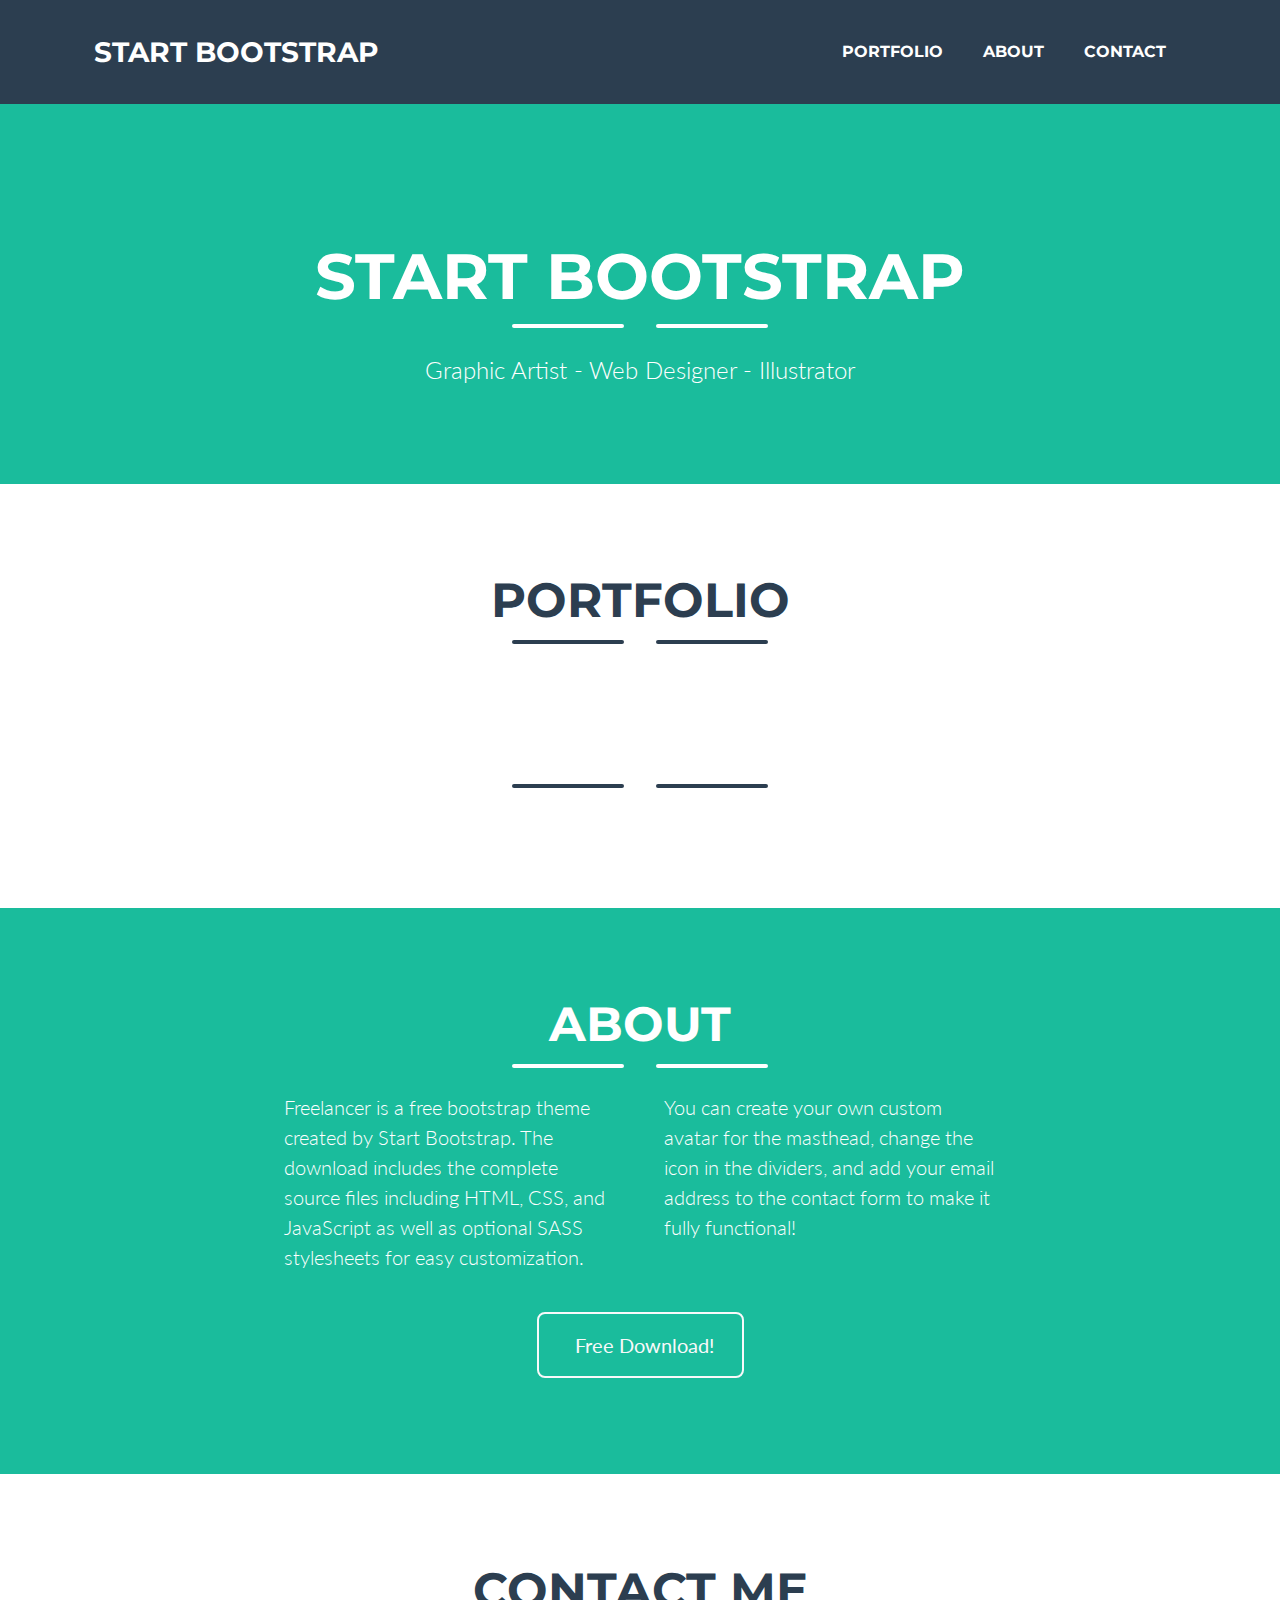
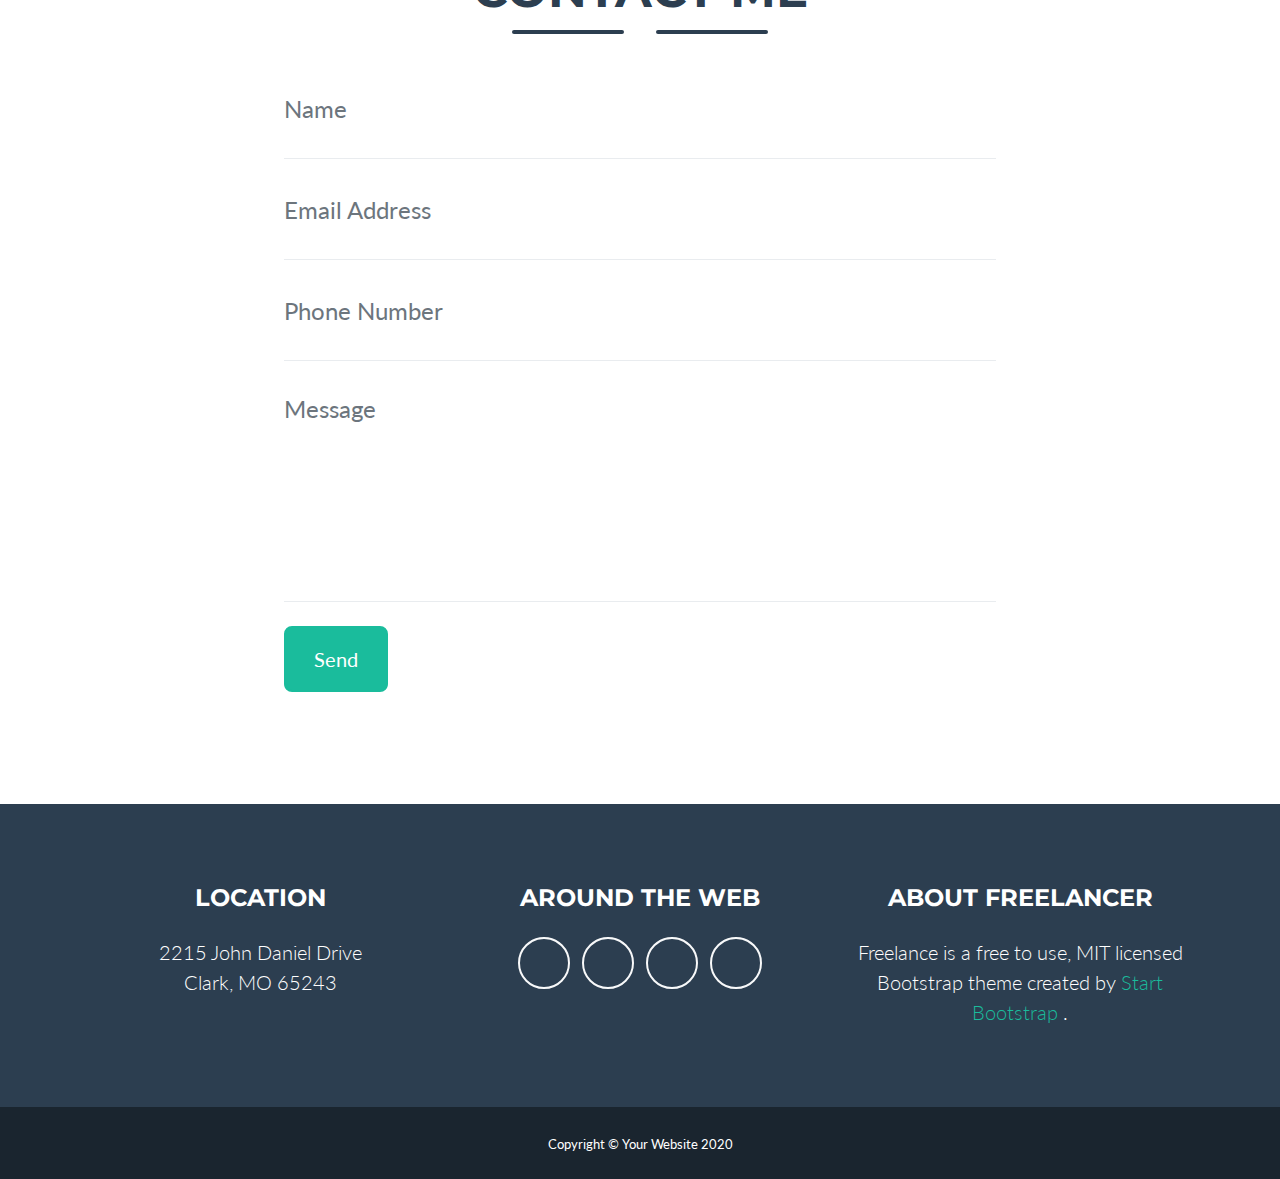
==== startbootstrap-freelancer-gh-pages/index.html @ 9c57f2b7 "Graphs added in Portfolio section" ====
<!DOCTYPE html>
<html lang="en">
    <head>
        <meta charset="utf-8" />
        <meta name="viewport" content="width=device-width, initial-scale=1, shrink-to-fit=no" />
        <meta name="description" content="" />
        <meta name="author" content="" />
        <title>Freelancer - Start Bootstrap Theme</title>
        <!-- Favicon-->
        <link rel="icon" type="image/x-icon" href="assets/img/favicon.ico" />
        <!-- Font Awesome icons (free version)-->
        <script src="https://use.fontawesome.com/releases/v5.15.1/js/all.js" crossorigin="anonymous"></script>
        <!-- Google fonts-->
        <link href="https://fonts.googleapis.com/css?family=Montserrat:400,700" rel="stylesheet" type="text/css" />
        <link href="https://fonts.googleapis.com/css?family=Lato:400,700,400italic,700italic" rel="stylesheet" type="text/css" />
        <!-- Core theme CSS (includes Bootstrap)-->
        <link href="css/styles.css" rel="stylesheet" />
    </head>
    <body id="page-top">
        <!-- Navigation-->
        <nav class="navbar navbar-expand-lg bg-secondary text-uppercase fixed-top" id="mainNav">
            <div class="container">
                <a class="navbar-brand js-scroll-trigger" href="#page-top">Start Bootstrap</a>
                <button class="navbar-toggler navbar-toggler-right text-uppercase font-weight-bold bg-primary text-white rounded" type="button" data-toggle="collapse" data-target="#navbarResponsive" aria-controls="navbarResponsive" aria-expanded="false" aria-label="Toggle navigation">
                    Menu
                    <i class="fas fa-bars"></i>
                </button>
                <div class="collapse navbar-collapse" id="navbarResponsive">
                    <ul class="navbar-nav ml-auto">
                        <li class="nav-item mx-0 mx-lg-1"><a class="nav-link py-3 px-0 px-lg-3 rounded js-scroll-trigger" href="#portfolio">Portfolio</a></li>
                        <li class="nav-item mx-0 mx-lg-1"><a class="nav-link py-3 px-0 px-lg-3 rounded js-scroll-trigger" href="#about">About</a></li>
                        <li class="nav-item mx-0 mx-lg-1"><a class="nav-link py-3 px-0 px-lg-3 rounded js-scroll-trigger" href="#contact">Contact</a></li>
                    </ul>
                </div>
            </div>
        </nav>
        <!-- Masthead-->
        <header class="masthead bg-primary text-white text-center">
            <div class="container d-flex align-items-center flex-column">
                <!-- Masthead Avatar Image-->
                <img class="masthead-avatar mb-5" src="assets/img/avataaars.svg" alt="" />
                <!-- Masthead Heading-->
                <h1 class="masthead-heading text-uppercase mb-0">Start Bootstrap</h1>
                <!-- Icon Divider-->
                <div class="divider-custom divider-light">
                    <div class="divider-custom-line"></div>
                    <div class="divider-custom-icon"><i class="fas fa-star"></i></div>
                    <div class="divider-custom-line"></div>
                </div>
                <!-- Masthead Subheading-->
                <p class="masthead-subheading font-weight-light mb-0">Graphic Artist - Web Designer - Illustrator</p>
            </div>
        </header>
        <!-- Portfolio Section-->
        <section class="page-section portfolio" id="portfolio">
            <div class="container">
                <!-- Portfolio Section Heading-->
                <h2 class="page-section-heading text-center text-uppercase text-secondary mb-0">Portfolio</h2>
                <!-- Icon Divider-->
                <div class="divider-custom">
                    <div class="divider-custom-line"></div>
                    <div class="divider-custom-icon"><i class="fas fa-star"></i></div>
                    <div class="divider-custom-line"></div>
                </div>
                <!-- Portfolio Grid Items-->
                <div class="row justify-content-center">
                    <div class="row justify-content-center" style="width: 1400px;">
                        <!-- Portfolio Item 2-->
                        <div class="col-md-6 col-lg-4 mb-5">
                            <div class="portfolio-item mx-auto" data-toggle="modal" data-target="#portfolioModal2">
                                <div class="portfolio-item-caption d-flex align-items-center justify-content-center h-100 w-100">
                                    <div class="portfolio-item-caption-content text-center text-white"><i class="fas fa-plus fa-3x"></i></div>
                                </div>
                                <img class="img-fluid" src="assets/img/portfolio/cake.png" alt="" />
                            </div>
                        </div>
                    </div>

                    <div class="row justify-content-center">
                        <!-- Portfolio Item 4-->
                        <div class="col-md-6 col-lg-4 mb-5 mb-lg-0">
                            <div class="portfolio-item mx-auto" data-toggle="modal" data-target="#portfolioModal4">
                                <div class="portfolio-item-caption d-flex align-items-center justify-content-center h-100 w-100">
                                    <div class="portfolio-item-caption-content text-center text-white"><i class="fas fa-plus fa-3x"></i></div>
                                </div>
                                <img class="img-fluid" src="assets/img/portfolio/game.png" alt="" />
                            </div>
                        </div>
                        <!-- Portfolio Item 5-->
                        <div class="col-md-6 col-lg-4 mb-5 mb-md-0">
                            <div class="portfolio-item mx-auto" data-toggle="modal" data-target="#portfolioModal5">
                                <div class="portfolio-item-caption d-flex align-items-center justify-content-center h-100 w-100">
                                    <div class="portfolio-item-caption-content text-center text-white"><i class="fas fa-plus fa-3x"></i></div>
                                </div>
                                <img class="img-fluid" src="assets/img/portfolio/safe.png" alt="" />
                            </div>
                        </div>
                        <!-- Portfolio Item 6-->
                        <div class="col-md-6 col-lg-4">
                            <div class="portfolio-item mx-auto" data-toggle="modal" data-target="#portfolioModal6">
                                <div class="portfolio-item-caption d-flex align-items-center justify-content-center h-100 w-100">
                                    <div class="portfolio-item-caption-content text-center text-white"><i class="fas fa-plus fa-3x"></i></div>
                                </div>
                                <img class="img-fluid" src="assets/img/portfolio/submarine.png" alt="" />
                            </div>
                        </div>
                    </div>
                    
                    <div class="divider-custom">
                        <div class="divider-custom-line"></div>
                        <div class="divider-custom-icon"><i class="fas fa-star"></i></div>
                        <div class="divider-custom-line"></div>
                    </div>
              
            </div>
        </section>

        <!-- About Section-->
        <section class="page-section bg-primary text-white mb-0" id="about">
            <div class="container">
                <!-- About Section Heading-->
                <h2 class="page-section-heading text-center text-uppercase text-white">About</h2>
                <!-- Icon Divider-->
                <div class="divider-custom divider-light">
                    <div class="divider-custom-line"></div>
                    <div class="divider-custom-icon"><i class="fas fa-star"></i></div>
                    <div class="divider-custom-line"></div>
                </div>
                <!-- About Section Content-->
                <div class="row">
                    <div class="col-lg-4 ml-auto"><p class="lead">Freelancer is a free bootstrap theme created by Start Bootstrap. The download includes the complete source files including HTML, CSS, and JavaScript as well as optional SASS stylesheets for easy customization.</p></div>
                    <div class="col-lg-4 mr-auto"><p class="lead">You can create your own custom avatar for the masthead, change the icon in the dividers, and add your email address to the contact form to make it fully functional!</p></div>
                </div>
                <!-- About Section Button-->
                <div class="text-center mt-4">
                    <a class="btn btn-xl btn-outline-light" href="https://startbootstrap.com/theme/freelancer/">
                        <i class="fas fa-download mr-2"></i>
                        Free Download!
                    </a>
                </div>
            </div>
        </section>
        <!-- Contact Section-->
        <section class="page-section" id="contact">
            <div class="container">
                <!-- Contact Section Heading-->
                <h2 class="page-section-heading text-center text-uppercase text-secondary mb-0">Contact Me</h2>
                <!-- Icon Divider-->
                <div class="divider-custom">
                    <div class="divider-custom-line"></div>
                    <div class="divider-custom-icon"><i class="fas fa-star"></i></div>
                    <div class="divider-custom-line"></div>
                </div>
                <!-- Contact Section Form-->
                <div class="row">
                    <div class="col-lg-8 mx-auto">
                        <!-- To configure the contact form email address, go to mail/contact_me.php and update the email address in the PHP file on line 19.-->
                        <form id="contactForm" name="sentMessage" novalidate="novalidate">
                            <div class="control-group">
                                <div class="form-group floating-label-form-group controls mb-0 pb-2">
                                    <label>Name</label>
                                    <input class="form-control" id="name" type="text" placeholder="Name" required="required" data-validation-required-message="Please enter your name." />
                                    <p class="help-block text-danger"></p>
                                </div>
                            </div>
                            <div class="control-group">
                                <div class="form-group floating-label-form-group controls mb-0 pb-2">
                                    <label>Email Address</label>
                                    <input class="form-control" id="email" type="email" placeholder="Email Address" required="required" data-validation-required-message="Please enter your email address." />
                                    <p class="help-block text-danger"></p>
                                </div>
                            </div>
                            <div class="control-group">
                                <div class="form-group floating-label-form-group controls mb-0 pb-2">
                                    <label>Phone Number</label>
                                    <input class="form-control" id="phone" type="tel" placeholder="Phone Number" required="required" data-validation-required-message="Please enter your phone number." />
                                    <p class="help-block text-danger"></p>
                                </div>
                            </div>
                            <div class="control-group">
                                <div class="form-group floating-label-form-group controls mb-0 pb-2">
                                    <label>Message</label>
                                    <textarea class="form-control" id="message" rows="5" placeholder="Message" required="required" data-validation-required-message="Please enter a message."></textarea>
                                    <p class="help-block text-danger"></p>
                                </div>
                            </div>
                            <br />
                            <div id="success"></div>
                            <div class="form-group"><button class="btn btn-primary btn-xl" id="sendMessageButton" type="submit">Send</button></div>
                        </form>
                    </div>
                </div>
            </div>
        </section>
        <!-- Footer-->
        <footer class="footer text-center">
            <div class="container">
                <div class="row">
                    <!-- Footer Location-->
                    <div class="col-lg-4 mb-5 mb-lg-0">
                        <h4 class="text-uppercase mb-4">Location</h4>
                        <p class="lead mb-0">
                            2215 John Daniel Drive
                            <br />
                            Clark, MO 65243
                        </p>
                    </div>
                    <!-- Footer Social Icons-->
                    <div class="col-lg-4 mb-5 mb-lg-0">
                        <h4 class="text-uppercase mb-4">Around the Web</h4>
                        <a class="btn btn-outline-light btn-social mx-1" href="#!"><i class="fab fa-fw fa-facebook-f"></i></a>
                        <a class="btn btn-outline-light btn-social mx-1" href="#!"><i class="fab fa-fw fa-twitter"></i></a>
                        <a class="btn btn-outline-light btn-social mx-1" href="#!"><i class="fab fa-fw fa-linkedin-in"></i></a>
                        <a class="btn btn-outline-light btn-social mx-1" href="#!"><i class="fab fa-fw fa-dribbble"></i></a>
                    </div>
                    <!-- Footer About Text-->
                    <div class="col-lg-4">
                        <h4 class="text-uppercase mb-4">About Freelancer</h4>
                        <p class="lead mb-0">
                            Freelance is a free to use, MIT licensed Bootstrap theme created by
                            <a href="http://startbootstrap.com">Start Bootstrap</a>
                            .
                        </p>
                    </div>
                </div>
            </div>
        </footer>
        <!-- Copyright Section-->
        <div class="copyright py-4 text-center text-white">
            <div class="container"><small>Copyright © Your Website 2020</small></div>
        </div>
        <!-- Scroll to Top Button (Only visible on small and extra-small screen sizes)-->
        <div class="scroll-to-top d-lg-none position-fixed">
            <a class="js-scroll-trigger d-block text-center text-white rounded" href="#page-top"><i class="fa fa-chevron-up"></i></a>
        </div>
        <!-- Portfolio Modals-->
        <!-- Portfolio Modal 2-->
        <div class="portfolio-modal modal fade" id="portfolioModal2" tabindex="-1" role="dialog" aria-labelledby="portfolioModal2Label" aria-hidden="true">
            <div class="modal-dialog modal-xl" role="document">
                <div class="modal-content">
                    <button class="close" type="button" data-dismiss="modal" aria-label="Close">
                        <span aria-hidden="true"><i class="fas fa-times"></i></span>
                    </button>
                    <div class="modal-body text-center">
                        <div class="container">
                            <div class="row justify-content-center">
                                <div class="col-lg-8">
                                    <!-- Portfolio Modal - Title-->
                                    <h2 class="portfolio-modal-title text-secondary text-uppercase mb-0" id="portfolioModal2Label">Tasty Cake</h2>
                                    <!-- Icon Divider-->
                                    <div class="divider-custom">
                                        <div class="divider-custom-line"></div>
                                        <div class="divider-custom-icon"><i class="fas fa-star"></i></div>
                                        <div class="divider-custom-line"></div>
                                    </div>
                                    <!-- Portfolio Modal - Image-->
                                    <div class='tableauPlaceholder' id='viz1615668782795' style='position: relative; margin-left: -170px;'>
                                        <noscript>
                                            <a href='#'>
                                                <img alt=' ' src='https:&#47;&#47;public.tableau.com&#47;static&#47;images&#47;He&#47;HendersonViz&#47;BSCFlow&#47;1_rss.png' style='border: none' />
                                            </a>
                                        </noscript>
                                        <object class='tableauViz'  style='display:none;'>
                                            <param name='host_url' value='https%3A%2F%2Fpublic.tableau.com%2F' /> 
                                            <param name='embed_code_version' value='3' /> 
                                            <param name='site_root' value='' />
                                            <param name='name' value='HendersonViz&#47;BSCFlow' />
                                            <param name='tabs' value='no' />
                                            <param name='toolbar' value='yes' />
                                            <param name='static_image' value='https:&#47;&#47;public.tableau.com&#47;static&#47;images&#47;He&#47;HendersonViz&#47;BSCFlow&#47;1.png' /> 
                                            <param name='animate_transition' value='yes' />
                                            <param name='display_static_image' value='yes' />
                                            <param name='display_spinner' value='yes' />
                                            <param name='display_overlay' value='yes' />
                                            <param name='display_count' value='yes' />
                                            <param name='language' value='en' />
                                        </object>
                                        <script type='text/javascript'>                    
                                            var divElement = document.getElementById('viz1615668782795');                    
                                            var vizElement = divElement.getElementsByTagName('object')[0];                    
                                            if ( divElement.offsetWidth > 800 ) { vizElement.style.width='1029px';vizElement.style.height='508px';} 
                                            else if ( divElement.offsetWidth > 500 ) { vizElement.style.width='1029px';vizElement.style.height='508px';} 
                                            else { vizElement.style.width='1029px';vizElement.style.height='508px';}                     
                                            var scriptElement = document.createElement('script');                    
                                            scriptElement.src = 'https://public.tableau.com/javascripts/api/viz_v1.js';                    
                                            vizElement.parentNode.insertBefore(scriptElement, vizElement);                
                                        </script>
                                    </div>                


                                    <!-- Portfolio Modal - Text-->
                                    <p class="mb-5">Lorem ipsum dolor sit amet, consectetur adipisicing elit. Mollitia neque assumenda ipsam nihil, molestias magnam, recusandae quos quis inventore quisquam velit asperiores, vitae? Reprehenderit soluta, eos quod consequuntur itaque. Nam.</p>
                                    <button class="btn btn-primary" data-dismiss="modal">
                                        <i class="fas fa-times fa-fw"></i>
                                        Close Window
                                    </button>
                                </div>
                            </div>
                        </div>
                    </div>
                </div>
            </div>
        </div>

        <!-- Portfolio Modal 4-->
        <div class="portfolio-modal modal fade" id="portfolioModal4" tabindex="-1" role="dialog" aria-labelledby="portfolioModal4Label" aria-hidden="true">
            <div class="modal-dialog modal-xl" role="document">
                <div class="modal-content">
                    <button class="close" type="button" data-dismiss="modal" aria-label="Close">
                        <span aria-hidden="true"><i class="fas fa-times"></i></span>
                    </button>
                    <div class="modal-body text-center">
                        <div class="container">
                            <div class="row justify-content-center">
                                <div class="col-lg-8">
                                    <!-- Portfolio Modal - Title-->
                                    <h2 class="portfolio-modal-title text-secondary text-uppercase mb-0" id="portfolioModal4Label">Controller</h2>
                                    <!-- Icon Divider-->
                                    <div class="divider-custom">
                                        <div class="divider-custom-line"></div>
                                        <div class="divider-custom-icon"><i class="fas fa-star"></i></div>
                                        <div class="divider-custom-line"></div>
                                    </div>
                                    <!-- Portfolio Modal - Image-->
                                                        
                                    <div class='tableauPlaceholder' id='viz1615661662789' style="margin-left: 90px;">
                                        <noscript>
                                            <a href='#'>
                                                <img alt=' ' src='https:&#47;&#47;public.tableau.com&#47;static&#47;images&#47;He&#47;HendersonViz&#47;PlasticItemwiseDist&#47;1_rss.png' style='border: none'/>
                                            </a>
                                        </noscript>
                                        <object class='tableauViz'  style='display:none;'>
                                            <param name='host_url' value='https%3A%2F%2Fpublic.tableau.com%2F' /> 
                                            <param name='embed_code_version' value='3' /> 
                                            <param name='site_root' value='' />
                                            <param name='name' value='HendersonViz&#47;PlasticItemwiseDist' />
                                            <param name='tabs' value='no' />
                                            <param name='toolbar' value='yes' />
                                            <param name='static_image' value='https:&#47;&#47;public.tableau.com&#47;static&#47;images&#47;He&#47;HendersonViz&#47;PlasticItemwiseDist&#47;1.png' /> 
                                            <param name='animate_transition' value='yes' />
                                            <param name='display_static_image' value='yes' />
                                            <param name='display_spinner' value='yes' />
                                            <param name='display_overlay' value='yes' />
                                            <param name='display_count' value='yes' />
                                            <param name='language' value='en' />
                                        </object>
                                        <script type='text/javascript'>                    
                                            var divElement = document.getElementById('viz1615661662789');                    
                                            var vizElement = divElement.getElementsByTagName('object')[0];                    
                                            vizElement.style.width='500px';vizElement.style.height='500px';                   
                                            var scriptElement = document.createElement('script');                    
                                            scriptElement.src = 'https://public.tableau.com/javascripts/api/viz_v1.js';                    
                                            vizElement.parentNode.insertBefore(scriptElement, vizElement);                
                                        </script> 
                                    </div>                
                                    <!-- Portfolio Modal - Text-->
                                    <p class="mb-5">Lorem ipsum dolor sit amet, consectetur adipisicing elit. Mollitia neque assumenda ipsam nihil, molestias magnam, recusandae quos quis inventore quisquam velit asperiores, vitae? Reprehenderit soluta, eos quod consequuntur itaque. Nam.</p>
                                    <button class="btn btn-primary" data-dismiss="modal">
                                        <i class="fas fa-times fa-fw"></i>
                                        Close Window
                                    </button>
                                </div>
                            </div>
                        </div>
                    </div>
                </div>
            </div>
        </div>
        <!-- Portfolio Modal 5-->
        <div class="portfolio-modal modal fade" id="portfolioModal5" tabindex="-1" role="dialog" aria-labelledby="portfolioModal5Label" aria-hidden="true">
            <div class="modal-dialog modal-xl" role="document">
                <div class="modal-content">
                    <button class="close" type="button" data-dismiss="modal" aria-label="Close">
                        <span aria-hidden="true"><i class="fas fa-times"></i></span>
                    </button>
                    <div class="modal-body text-center">
                        <div class="container">
                            <div class="row justify-content-center">
                                <div class="col-lg-8">
                                    <!-- Portfolio Modal - Title-->
                                    <h2 class="portfolio-modal-title text-secondary text-uppercase mb-0" id="portfolioModal5Label">Locked Safe</h2>
                                    <!-- Icon Divider-->
                                    <div class="divider-custom">
                                        <div class="divider-custom-line"></div>
                                        <div class="divider-custom-icon"><i class="fas fa-star"></i></div>
                                        <div class="divider-custom-line"></div>
                                    </div>
                                    <!-- Portfolio Modal - Image-->
                                    <div class='tableauPlaceholder' id='viz1615663342835' style="margin-left: 10px;">
                                        <noscript>
                                            <a href='#'>
                                                <img alt=' ' src='https:&#47;&#47;public.tableau.com&#47;static&#47;images&#47;He&#47;HendersonViz&#47;PlasticColorwiseDist&#47;1_rss.png' style='border: none' />
                                            </a>
                                        </noscript>
                                        <object class='tableauViz'  style='display:none;'>
                                        <param name='host_url' value='https%3A%2F%2Fpublic.tableau.com%2F' /> 
                                        <param name='embed_code_version' value='3' /> 
                                        <param name='site_root' value='' />
                                        <param name='name' value='HendersonViz&#47;PlasticColorwiseDist' />
                                        <param name='tabs' value='no' />
                                        <param name='toolbar' value='yes' />
                                        <param name='static_image' value='https:&#47;&#47;public.tableau.com&#47;static&#47;images&#47;He&#47;HendersonViz&#47;PlasticColorwiseDist&#47;1.png' /> 
                                        <param name='animate_transition' value='yes' />
                                        <param name='display_static_image' value='yes' />
                                        <param name='display_spinner' value='yes' />
                                        <param name='display_overlay' value='yes' />
                                        <param name='display_count' value='yes' />
                                        <param name='language' value='en' />
                                    </object>
                                    <script type='text/javascript'>                    
                                        var divElement = document.getElementById('viz1615663342835');                    
                                        var vizElement = divElement.getElementsByTagName('object')[0];                    
                                        vizElement.style.width='700px';vizElement.style.height='500px';                    
                                        var scriptElement = document.createElement('script');                    
                                        scriptElement.src = 'https://public.tableau.com/javascripts/api/viz_v1.js';                    
                                        vizElement.parentNode.insertBefore(scriptElement, vizElement);                
                                    </script>
                                </div>    
                                    <!-- Portfolio Modal - Text-->
                                    <p class="mb-5">Lorem ipsum dolor sit amet, consectetur adipisicing elit. Mollitia neque assumenda ipsam nihil, molestias magnam, recusandae quos quis inventore quisquam velit asperiores, vitae? Reprehenderit soluta, eos quod consequuntur itaque. Nam.</p>
                                    <button class="btn btn-primary" data-dismiss="modal">
                                        <i class="fas fa-times fa-fw"></i>
                                        Close Window
                                    </button>
                                </div>
                            </div>
                        </div>
                    </div>
                </div>
            </div>
        </div>
        <!-- Portfolio Modal 6-->
        <div class="portfolio-modal modal fade" id="portfolioModal6" tabindex="-1" role="dialog" aria-labelledby="portfolioModal6Label" aria-hidden="true">
            <div class="modal-dialog modal-xl" role="document">
                <div class="modal-content">
                    <button class="close" type="button" data-dismiss="modal" aria-label="Close">
                        <span aria-hidden="true"><i class="fas fa-times"></i></span>
                    </button>
                    <div class="modal-body text-center">
                        <div class="container">
                            <div class="row justify-content-center">
                                <div class="col-lg-8">
                                    <!-- Portfolio Modal - Title-->
                                    <h2 class="portfolio-modal-title text-secondary text-uppercase mb-0" id="portfolioModal6Label">Submarine</h2>
                                    <!-- Icon Divider-->
                                    <div class="divider-custom">
                                        <div class="divider-custom-line"></div>
                                        <div class="divider-custom-icon"><i class="fas fa-star"></i></div>
                                        <div class="divider-custom-line"></div>
                                    </div>
                                    <!-- Portfolio Modal - Image-->
                                    <div class='tableauPlaceholder' id='viz1615663113238' style="margin-left: 90px;">
                                        <noscript>
                                            <a href='#'>
                                                <img alt=' ' src='https:&#47;&#47;public.tableau.com&#47;static&#47;images&#47;He&#47;HendersonViz&#47;MassDistAlongBeach&#47;1_rss.png' style='border: none' />
                                            </a>
                                        </noscript>
                                        <object class='tableauViz'  style='display:none;'>
                                            <param name='host_url' value='https%3A%2F%2Fpublic.tableau.com%2F' /> 
                                            <param name='embed_code_version' value='3' /> 
                                            <param name='site_root' value='' />
                                            <param name='name' value='HendersonViz&#47;MassDistAlongBeach' />
                                            <param name='tabs' value='no' />
                                            <param name='toolbar' value='yes' />
                                            <param name='static_image' value='https:&#47;&#47;public.tableau.com&#47;static&#47;images&#47;He&#47;HendersonViz&#47;MassDistAlongBeach&#47;1.png' /> 
                                            <param name='animate_transition' value='yes' />
                                            <param name='display_static_image' value='yes' />
                                            <param name='display_spinner' value='yes' />
                                            <param name='display_overlay' value='yes' />
                                            <param name='display_count' value='yes' />
                                            <param name='language' value='en' />
                                        </object>
                                        <script type='text/javascript'>                    
                                            var divElement = document.getElementById('viz1615663113238');                    
                                            var vizElement = divElement.getElementsByTagName('object')[0];                    
                                            vizElement.style.width='500px';vizElement.style.height='500px';                    
                                            var scriptElement = document.createElement('script');                    
                                            scriptElement.src = 'https://public.tableau.com/javascripts/api/viz_v1.js';                    
                                            vizElement.parentNode.insertBefore(scriptElement, vizElement);                
                                        </script>          
                                    </div>                                                    <!-- Portfolio Modal - Text-->
                                    <p class="mb-5">Lorem ipsum dolor sit amet, consectetur adipisicing elit. Mollitia neque assumenda ipsam nihil, molestias magnam, recusandae quos quis inventore quisquam velit asperiores, vitae? Reprehenderit soluta, eos quod consequuntur itaque. Nam.</p>
                                    <button class="btn btn-primary" data-dismiss="modal">
                                        <i class="fas fa-times fa-fw"></i>
                                        Close Window
                                    </button>
                                </div>
                            </div>
                        </div>
                    </div>
                </div>
            </div>
        </div>
        <!-- Bootstrap core JS-->
        <script src="https://cdnjs.cloudflare.com/ajax/libs/jquery/3.5.1/jquery.min.js"></script>
        <script src="https://cdn.jsdelivr.net/npm/bootstrap@4.5.3/dist/js/bootstrap.bundle.min.js"></script>
        <!-- Third party plugin JS-->
        <script src="https://cdnjs.cloudflare.com/ajax/libs/jquery-easing/1.4.1/jquery.easing.min.js"></script>
        <!-- Contact form JS-->
        <script src="assets/mail/jqBootstrapValidation.js"></script>
        <script src="assets/mail/contact_me.js"></script>
        <!-- Core theme JS-->
        <script src="js/scripts.js"></script>
    </body>
</html>
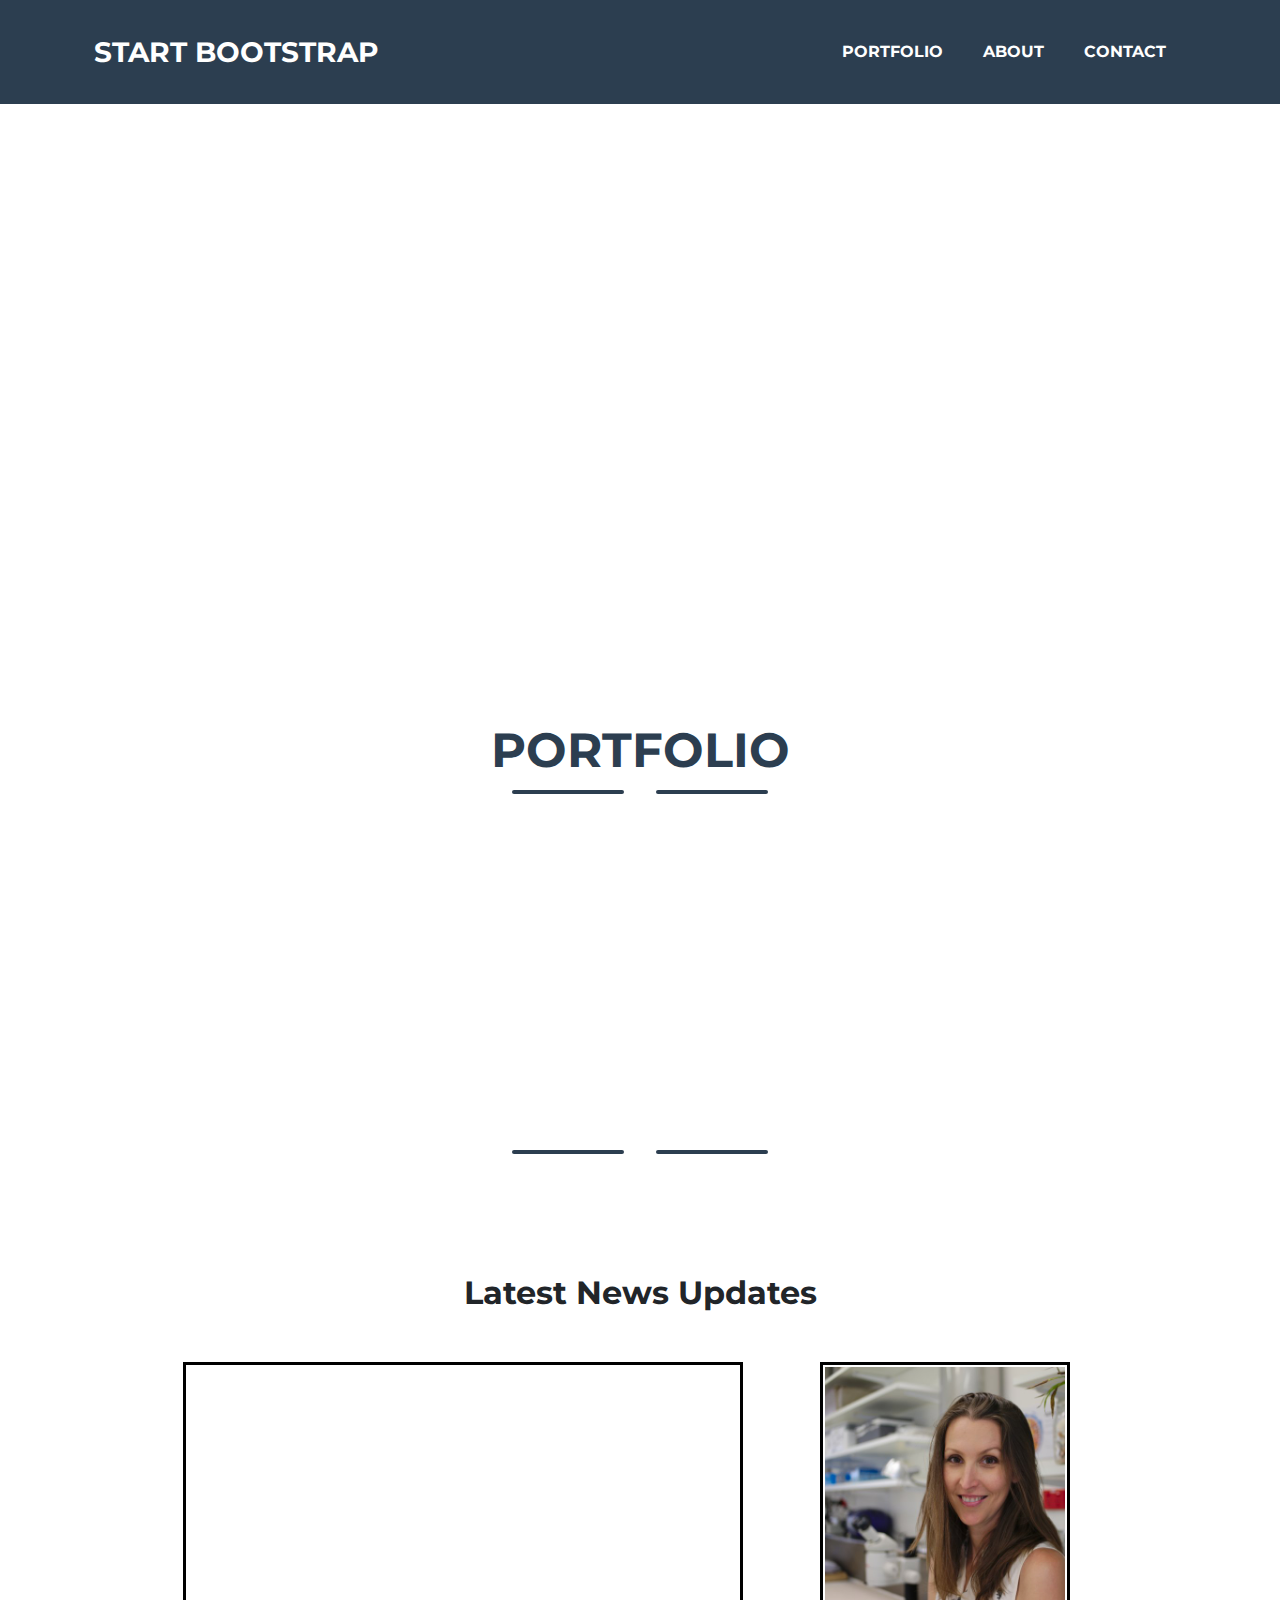
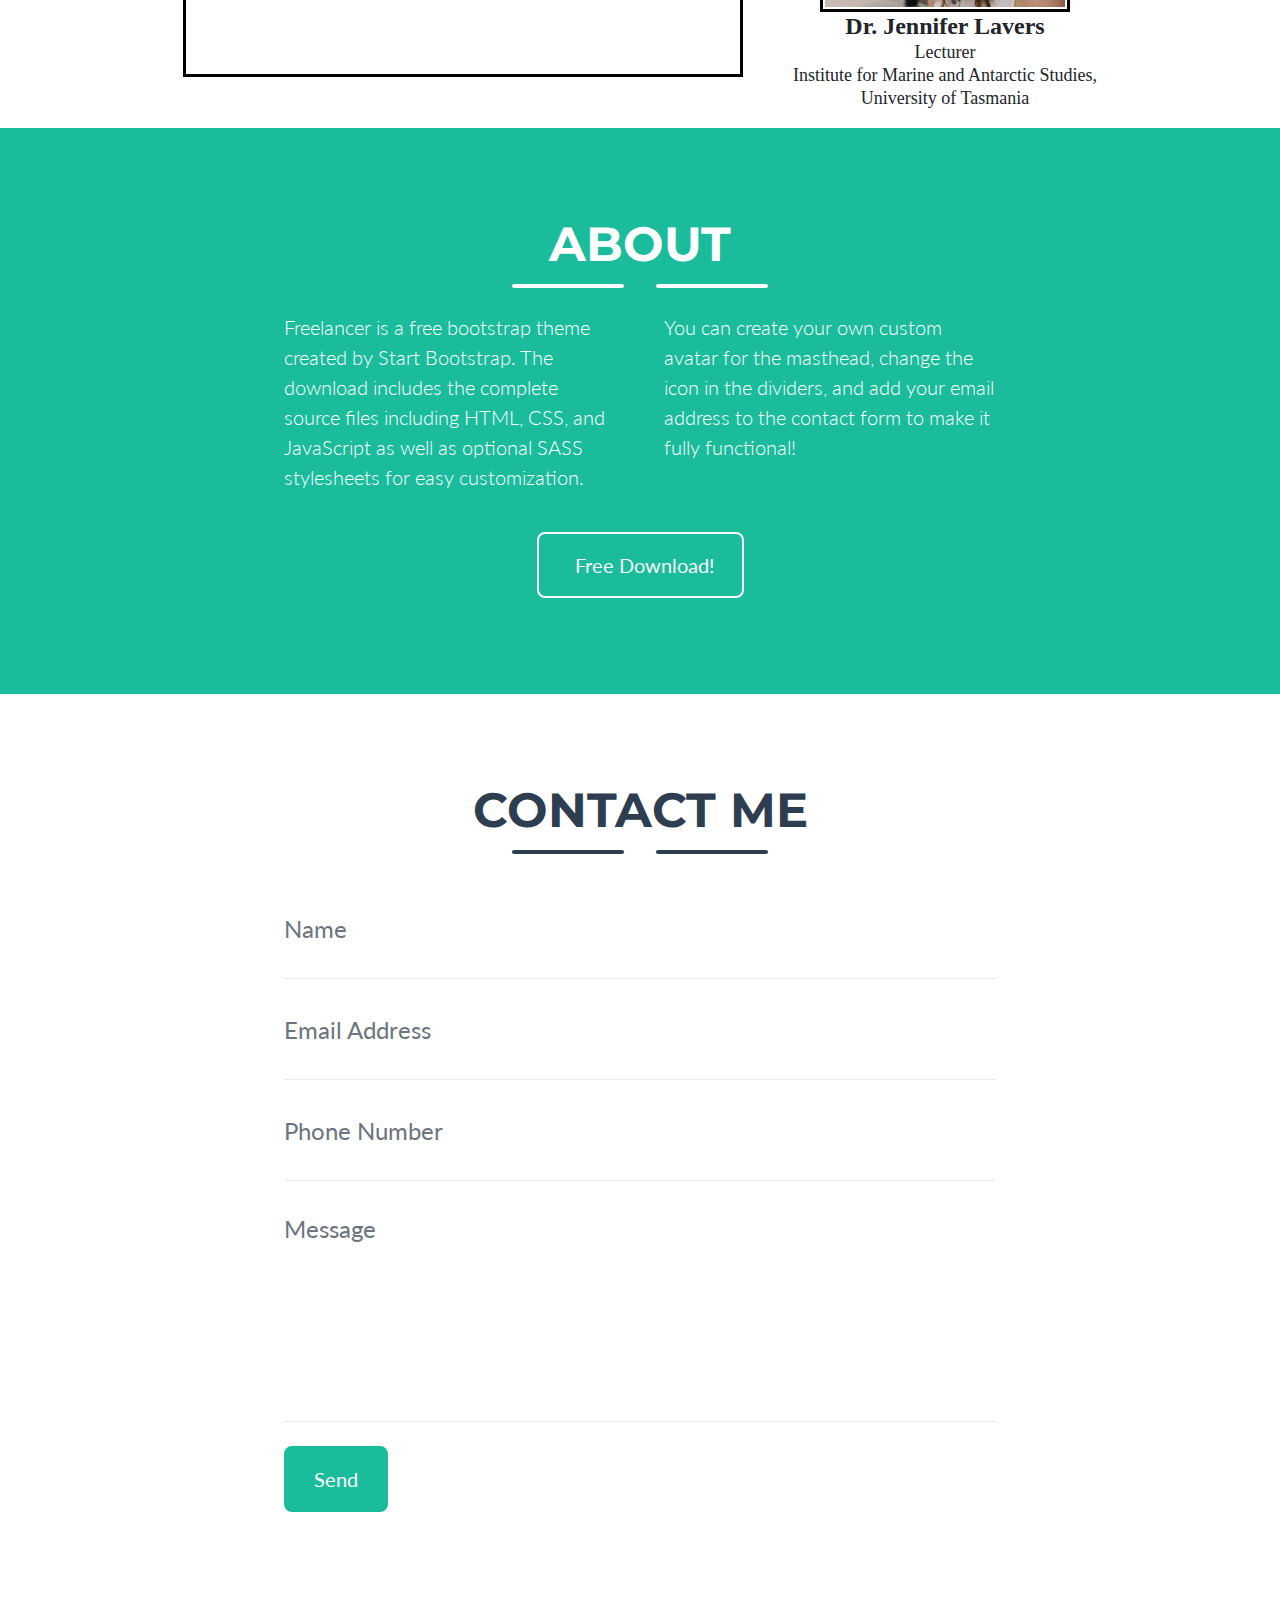
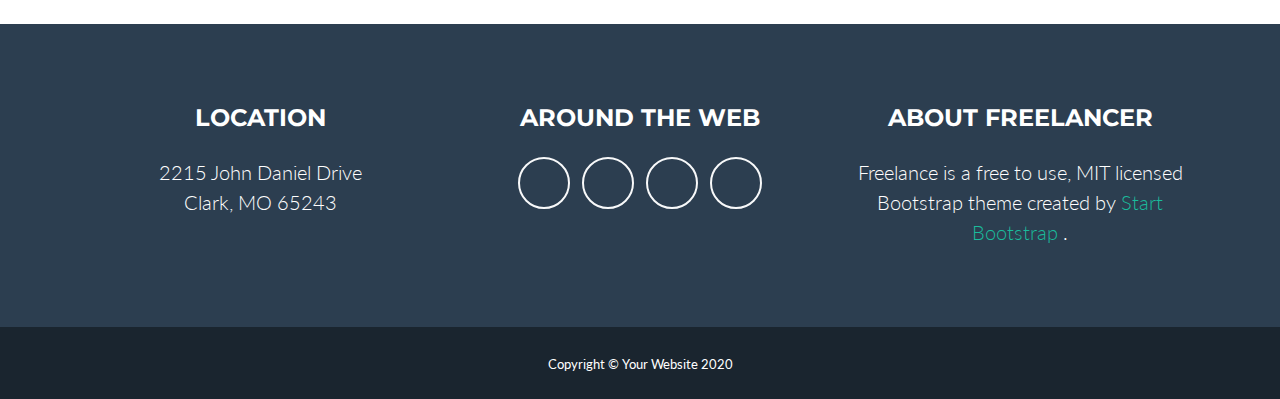
==== commit 10c0777d: "YouTube Video Embed" ====
--- a/startbootstrap-freelancer-gh-pages/index.html
+++ b/startbootstrap-freelancer-gh-pages/index.html
@@ -35,8 +35,11 @@
             </div>
         </nav>
         <!-- Masthead-->
-        <header class="masthead bg-primary text-white text-center">
-            <div class="container d-flex align-items-center flex-column">
+        <header class="masthead text-white text-center">
+            <div class="container d-flex align-items-center flex-column vid-cunt" >
+                <video autoplay muted loop>
+                    <source src="https://commondatastorage.googleapis.com/gtv-videos-bucket/sample/BigBuckBunny.mp4" type="video/mp4" />
+                </video>
                 <!-- Masthead Avatar Image-->
                 <img class="masthead-avatar mb-5" src="assets/img/avataaars.svg" alt="" />
                 <!-- Masthead Heading-->
@@ -62,21 +65,31 @@
                     <div class="divider-custom-icon"><i class="fas fa-star"></i></div>
                     <div class="divider-custom-line"></div>
                 </div>
+
+
+
                 <!-- Portfolio Grid Items-->
                 <div class="row justify-content-center">
-                    <div class="row justify-content-center" style="width: 1400px;">
                         <!-- Portfolio Item 2-->
-                        <div class="col-md-6 col-lg-4 mb-5">
-                            <div class="portfolio-item mx-auto" data-toggle="modal" data-target="#portfolioModal2">
+                        <div class="mb-5" style="width: 760px; height: 240px;">
+                            <div class="portfolio-item xx" data-toggle="modal" data-target="#portfolioModal2">
                                 <div class="portfolio-item-caption d-flex align-items-center justify-content-center h-100 w-100">
                                     <div class="portfolio-item-caption-content text-center text-white"><i class="fas fa-plus fa-3x"></i></div>
                                 </div>
                                 <img class="img-fluid" src="assets/img/portfolio/cake.png" alt="" />
                             </div>
                         </div>
-                    </div>
-
-                    <div class="row justify-content-center">
+
+                        <!-- Portfolio Item 2-->
+                        <div class="col-md-6 col-lg-4">
+                            <div class="portfolio-item mx-auto" data-toggle="modal" data-target="#portfolioModal6">
+                                <div class="portfolio-item-caption d-flex align-items-center justify-content-center h-100 w-100">
+                                    <div class="portfolio-item-caption-content text-center text-white"><i class="fas fa-plus fa-3x"></i></div>
+                                </div>
+                                <img class="img-fluid" src="assets/img/portfolio/submarine.png" alt="" />
+                            </div>
+                        </div>
+
                         <!-- Portfolio Item 4-->
                         <div class="col-md-6 col-lg-4 mb-5 mb-lg-0">
                             <div class="portfolio-item mx-auto" data-toggle="modal" data-target="#portfolioModal4">
@@ -97,14 +110,13 @@
                         </div>
                         <!-- Portfolio Item 6-->
                         <div class="col-md-6 col-lg-4">
-                            <div class="portfolio-item mx-auto" data-toggle="modal" data-target="#portfolioModal6">
-                                <div class="portfolio-item-caption d-flex align-items-center justify-content-center h-100 w-100">
+                            <div class="portfolio-item mx-auto" data-toggle="modal" data-target="#portfolioModal7">
+                                <!-- <div class="portfolio-item-caption d-flex align-items-center justify-content-center h-100 w-100">
                                     <div class="portfolio-item-caption-content text-center text-white"><i class="fas fa-plus fa-3x"></i></div>
-                                </div>
+                                </div> -->
                                 <img class="img-fluid" src="assets/img/portfolio/submarine.png" alt="" />
                             </div>
                         </div>
-                    </div>
                     
                     <div class="divider-custom">
                         <div class="divider-custom-line"></div>
@@ -112,9 +124,69 @@
                         <div class="divider-custom-line"></div>
                     </div>
               
+                </div>
             </div>
         </section>
-
+        <div class="justify-content-center" style="text-align: center;">
+            <h2>Latest News Updates</h2>
+                <!-- start sw-rss-feed code --> 
+                <script type="text/javascript"> 
+                    //<!-- 
+                    rssfeed_url = new Array(); 
+                    rssfeed_url[0]="https://news.google.com/rss/topics/CAAqJggKIiBDQkFTRWdvSkwyMHZNRE55TmpKb0VnVmxiaTFIUWlnQVAB?hl=en-IE&gl=IE&ceid=IE%3Aen"; rssfeed_url[1]="https://news.google.com/rss/search?q=plastic%20on%20henderson%20islands&hl=en-IE&gl=IE&ceid=IE%3Aen";  
+                    rssfeed_frame_width="1000"; 
+                    rssfeed_frame_height="400"; 
+                    rssfeed_scroll="on"; 
+                    rssfeed_scroll_step="6"; 
+                    rssfeed_scroll_bar="off"; 
+                    rssfeed_target="_blank"; 
+                    rssfeed_font_size="54"; 
+                    rssfeed_font_face=""; 
+                    rssfeed_border="on"; 
+                    rssfeed_css_url="https://feed.surfing-waves.com/css/style2a.css"; 
+                    rssfeed_title="on"; 
+                    rssfeed_title_name="Henderson Island News Updates"; 
+                    rssfeed_title_bgcolor="#3366ff"; 
+                    rssfeed_title_color="#fff"; 
+                    rssfeed_title_bgimage=""; 
+                    rssfeed_footer="off"; 
+                    rssfeed_footer_name="rss feed"; 
+                    rssfeed_footer_bgcolor="#fff"; 
+                    rssfeed_footer_color="#333"; 
+                    rssfeed_footer_bgimage=""; 
+                    rssfeed_item_title_length="50"; 
+                    rssfeed_item_title_color="#666"; 
+                    rssfeed_item_bgcolor="#fff"; 
+                    rssfeed_item_bgimage=""; 
+                    rssfeed_item_border_bottom="on"; 
+                    rssfeed_item_source_icon="off"; 
+                    rssfeed_item_date="off"; 
+                    rssfeed_item_description="on"; 
+                    rssfeed_item_description_length="120"; 
+                    rssfeed_item_description_color="#666"; 
+                    rssfeed_item_description_link_color="#333"; 
+                    rssfeed_item_description_tag="off"; 
+                    rssfeed_no_items="0"; 
+                    rssfeed_cache = "8d27d983a4ac003b4bb6bd8c89df9e1e"; 
+                    //--> 
+                    </script> 
+                    <script type="text/javascript" src="//feed.surfing-waves.com/js/rss-feed.js"></script> 
+        </div>
+        <div style="display: flex; justify-content: center; margin-top: 50px;" >
+            <iframe width="560" height="315" style="margin-right: 50px; padding: 2px; border: 3px solid black;"
+                src="https://www.youtube.com/embed/UUM8zNu99uo" 
+                frameborder="0" allow="accelerometer; autoplay; clipboard-write; encrypted-media; gyroscope; picture-in-picture" 
+                allowfullscreen
+                >
+            </iframe>
+            <div style="display: flex; flex-direction: column; align-items: center; ">
+                <img src="assets/img/portfolio/photo.jpg" alt="" height="250px" width="250px" style="padding: 2px; border: 3px solid black;">
+                <h4 style="font-family:Cambria, Cochin, Georgia, Times, 'Times New Roman', serif; font-weight: 800;">Dr. Jennifer Lavers</h4>
+                <p style="font-family: Cambria, Cochin, Georgia, Times, 'Times New Roman', serif; font-weight: 500; font-size: 18px; margin-top: -10px;">Lecturer</p>
+                <p style="font-family: Cambria, Cochin, Georgia, Times, 'Times New Roman', serif; font-weight: 500; font-size: 18px; margin-top: -20px;">Institute for Marine and Antarctic Studies, </p>
+                <p style="font-family: Cambria, Cochin, Georgia, Times, 'Times New Roman', serif; font-weight: 500; font-size: 18px; margin-top: -20px;">University of Tasmania</p>
+            </div>
+        </div>
         <!-- About Section-->
         <section class="page-section bg-primary text-white mb-0" id="about">
             <div class="container">
@@ -131,6 +203,7 @@
                     <div class="col-lg-4 ml-auto"><p class="lead">Freelancer is a free bootstrap theme created by Start Bootstrap. The download includes the complete source files including HTML, CSS, and JavaScript as well as optional SASS stylesheets for easy customization.</p></div>
                     <div class="col-lg-4 mr-auto"><p class="lead">You can create your own custom avatar for the masthead, change the icon in the dividers, and add your email address to the contact form to make it fully functional!</p></div>
                 </div>
+
                 <!-- About Section Button-->
                 <div class="text-center mt-4">
                     <a class="btn btn-xl btn-outline-light" href="https://startbootstrap.com/theme/freelancer/">
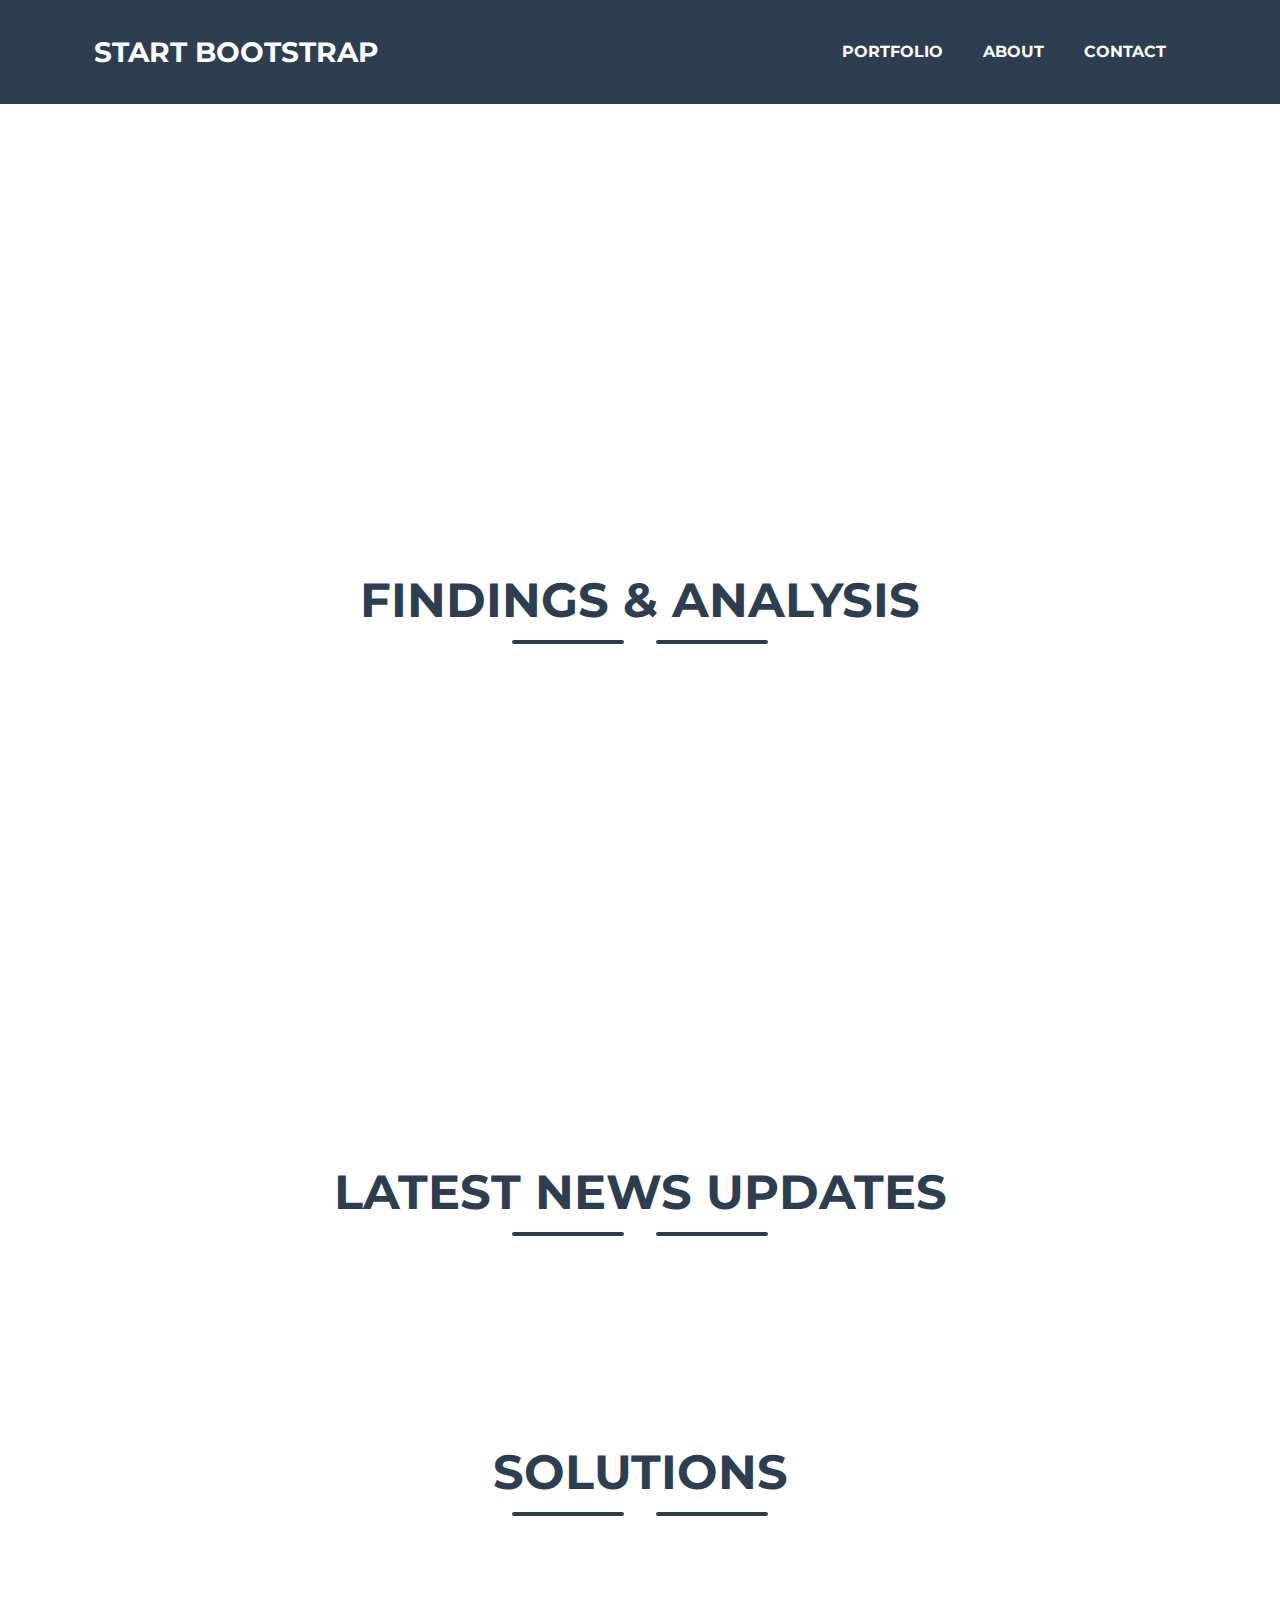
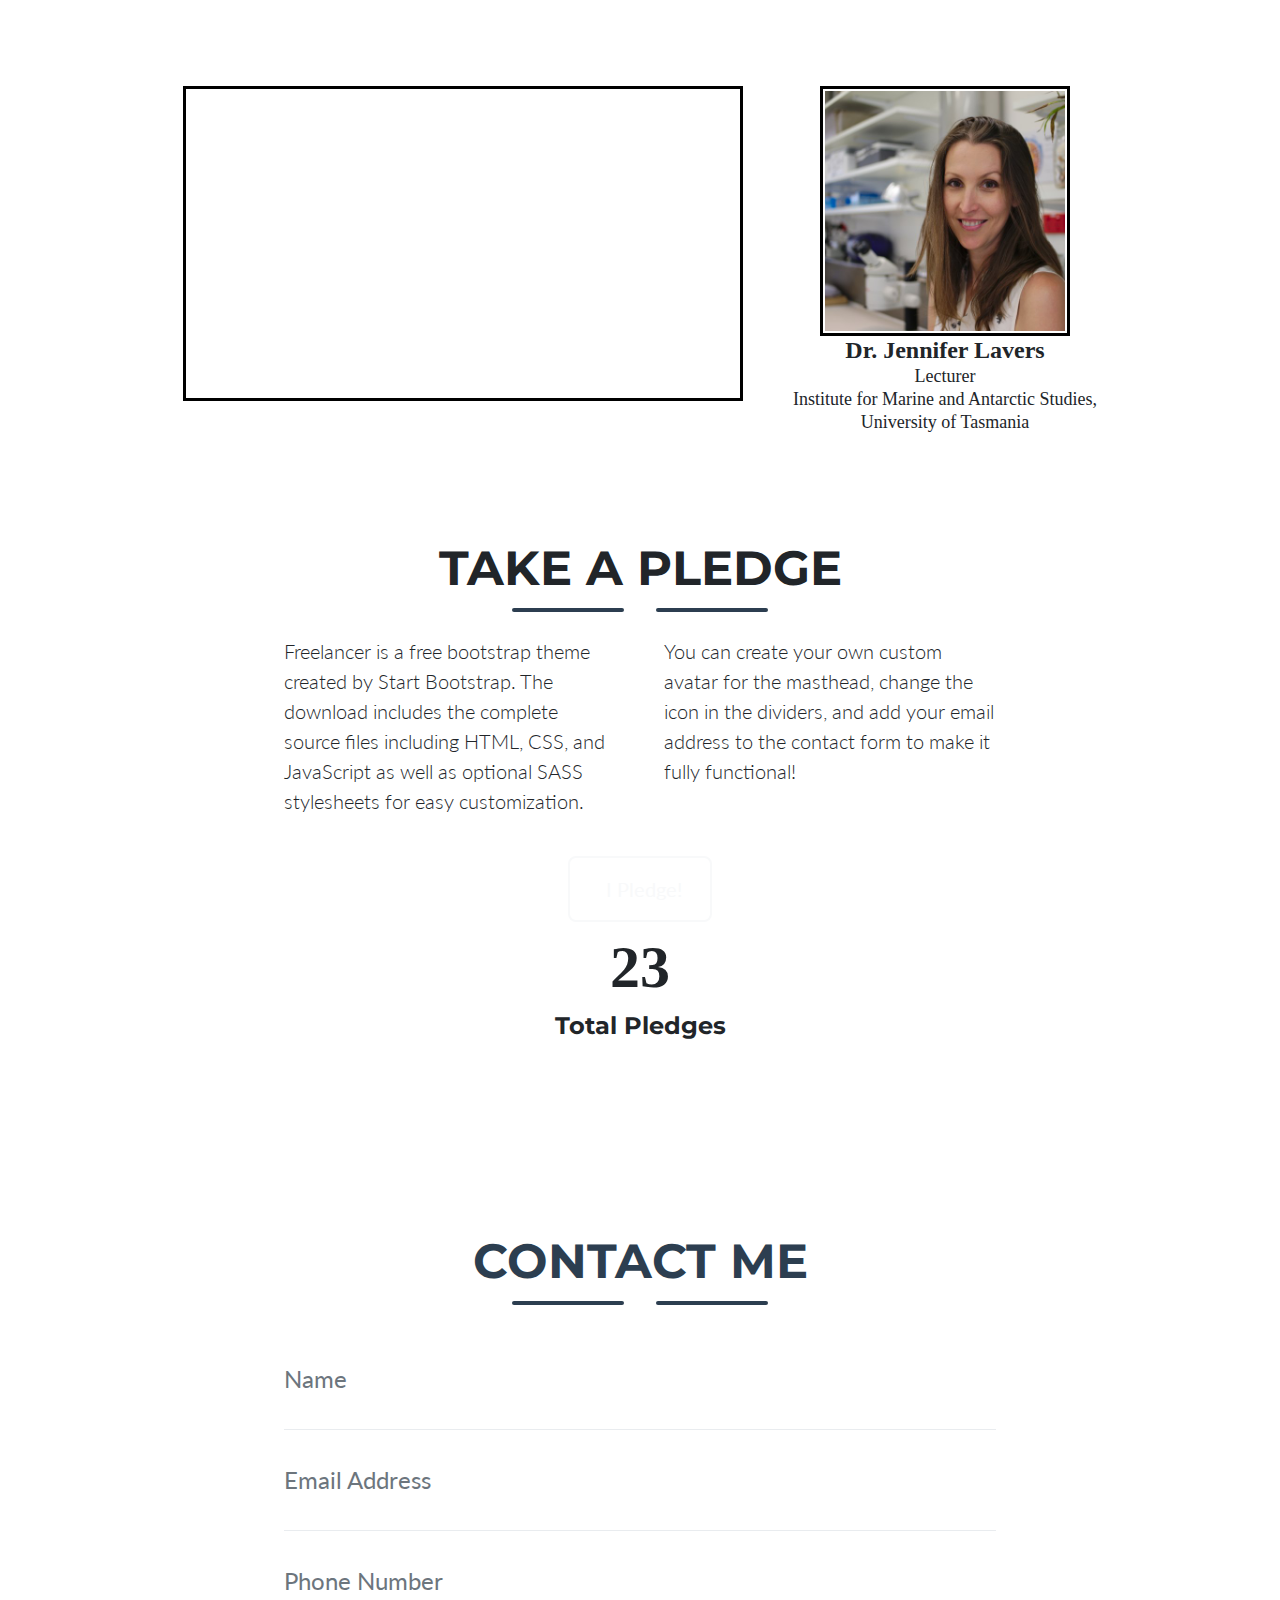
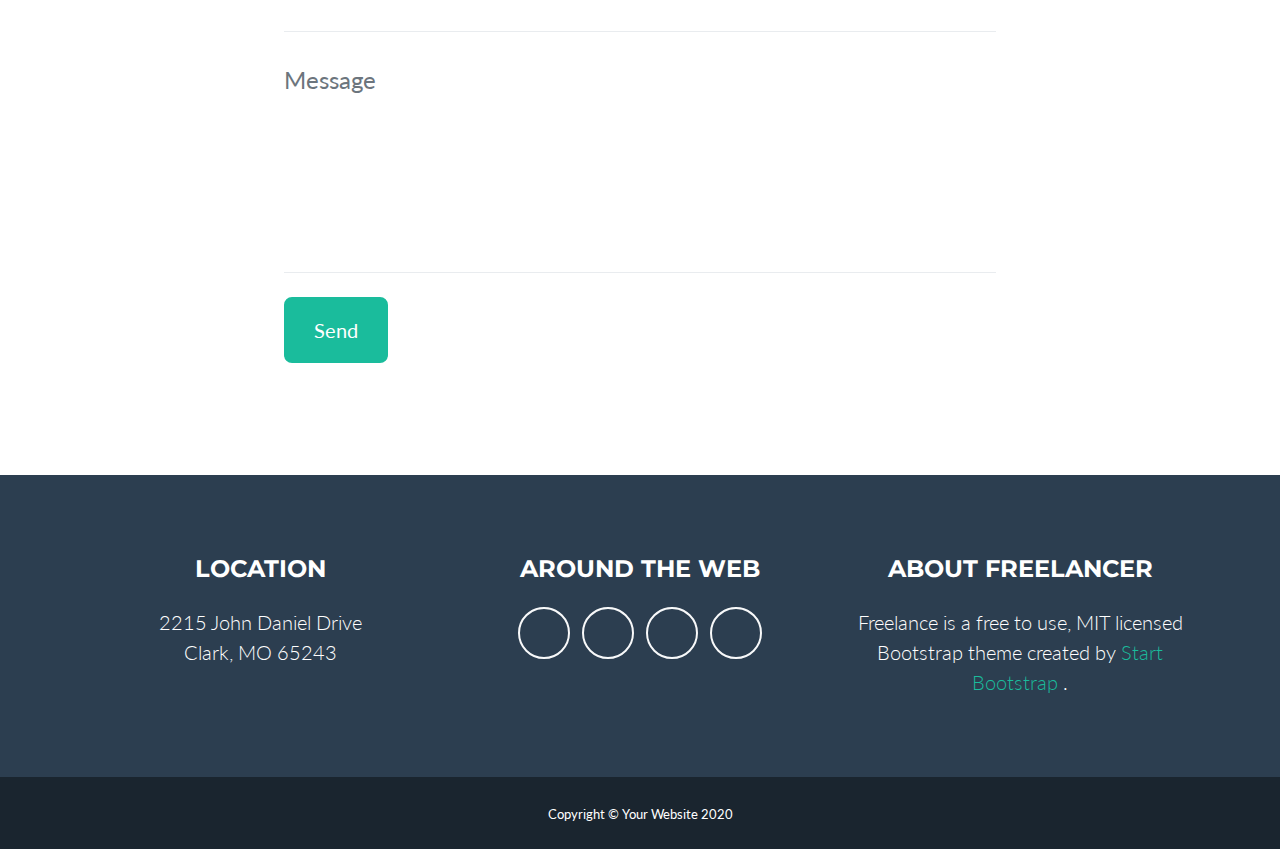
==== commit 43e4b7a7: "Pledge Counter" ====
--- a/startbootstrap-freelancer-gh-pages/index.html
+++ b/startbootstrap-freelancer-gh-pages/index.html
@@ -58,7 +58,7 @@
         <section class="page-section portfolio" id="portfolio">
             <div class="container">
                 <!-- Portfolio Section Heading-->
-                <h2 class="page-section-heading text-center text-uppercase text-secondary mb-0">Portfolio</h2>
+                <h2 class="page-section-heading text-center text-uppercase text-secondary mb-0">Findings & Analysis</h2>
                 <!-- Icon Divider-->
                 <div class="divider-custom">
                     <div class="divider-custom-line"></div>
@@ -117,61 +117,84 @@
                                 <img class="img-fluid" src="assets/img/portfolio/submarine.png" alt="" />
                             </div>
                         </div>
-                    
-                    <div class="divider-custom">
-                        <div class="divider-custom-line"></div>
-                        <div class="divider-custom-icon"><i class="fas fa-star"></i></div>
-                        <div class="divider-custom-line"></div>
-                    </div>
+
               
                 </div>
             </div>
         </section>
-        <div class="justify-content-center" style="text-align: center;">
-            <h2>Latest News Updates</h2>
-                <!-- start sw-rss-feed code --> 
-                <script type="text/javascript"> 
-                    //<!-- 
-                    rssfeed_url = new Array(); 
-                    rssfeed_url[0]="https://news.google.com/rss/topics/CAAqJggKIiBDQkFTRWdvSkwyMHZNRE55TmpKb0VnVmxiaTFIUWlnQVAB?hl=en-IE&gl=IE&ceid=IE%3Aen"; rssfeed_url[1]="https://news.google.com/rss/search?q=plastic%20on%20henderson%20islands&hl=en-IE&gl=IE&ceid=IE%3Aen";  
-                    rssfeed_frame_width="1000"; 
-                    rssfeed_frame_height="400"; 
-                    rssfeed_scroll="on"; 
-                    rssfeed_scroll_step="6"; 
-                    rssfeed_scroll_bar="off"; 
-                    rssfeed_target="_blank"; 
-                    rssfeed_font_size="54"; 
-                    rssfeed_font_face=""; 
-                    rssfeed_border="on"; 
-                    rssfeed_css_url="https://feed.surfing-waves.com/css/style2a.css"; 
-                    rssfeed_title="on"; 
-                    rssfeed_title_name="Henderson Island News Updates"; 
-                    rssfeed_title_bgcolor="#3366ff"; 
-                    rssfeed_title_color="#fff"; 
-                    rssfeed_title_bgimage=""; 
-                    rssfeed_footer="off"; 
-                    rssfeed_footer_name="rss feed"; 
-                    rssfeed_footer_bgcolor="#fff"; 
-                    rssfeed_footer_color="#333"; 
-                    rssfeed_footer_bgimage=""; 
-                    rssfeed_item_title_length="50"; 
-                    rssfeed_item_title_color="#666"; 
-                    rssfeed_item_bgcolor="#fff"; 
-                    rssfeed_item_bgimage=""; 
-                    rssfeed_item_border_bottom="on"; 
-                    rssfeed_item_source_icon="off"; 
-                    rssfeed_item_date="off"; 
-                    rssfeed_item_description="on"; 
-                    rssfeed_item_description_length="120"; 
-                    rssfeed_item_description_color="#666"; 
-                    rssfeed_item_description_link_color="#333"; 
-                    rssfeed_item_description_tag="off"; 
-                    rssfeed_no_items="0"; 
-                    rssfeed_cache = "8d27d983a4ac003b4bb6bd8c89df9e1e"; 
-                    //--> 
-                    </script> 
-                    <script type="text/javascript" src="//feed.surfing-waves.com/js/rss-feed.js"></script> 
-        </div>
+
+        <!-- Portfolio Section-->
+        <section class="page-section portfolio" id="portfolio">
+            <div class="container">
+                <!-- Portfolio Section Heading-->
+                <h2 class="page-section-heading text-center text-uppercase text-secondary mb-0">Latest News Updates</h2>
+                <!-- Icon Divider-->
+                <div class="divider-custom">
+                    <div class="divider-custom-line"></div>
+                    <div class="divider-custom-icon"><i class="fas fa-star"></i></div>
+                    <div class="divider-custom-line"></div>
+                </div>
+                <div class="justify-content-center" style="text-align: center;">
+
+                    <script type="text/javascript"> 
+                        //<!-- 
+                        rssfeed_url = new Array(); 
+                        rssfeed_url[0]="https://news.google.com/rss/topics/CAAqJggKIiBDQkFTRWdvSkwyMHZNRE55TmpKb0VnVmxiaTFIUWlnQVAB?hl=en-IE&gl=IE&ceid=IE%3Aen"; rssfeed_url[1]="https://news.google.com/rss/search?q=plastic%20on%20henderson%20islands&hl=en-IE&gl=IE&ceid=IE%3Aen";  
+                        rssfeed_frame_width="1000"; 
+                        rssfeed_frame_height="400"; 
+                        rssfeed_scroll="on"; 
+                        rssfeed_scroll_step="6"; 
+                        rssfeed_scroll_bar="off"; 
+                        rssfeed_target="_blank"; 
+                        rssfeed_font_size="54"; 
+                        rssfeed_font_face=""; 
+                        rssfeed_border="on"; 
+                        rssfeed_css_url="https://feed.surfing-waves.com/css/style2a.css"; 
+                        rssfeed_title="on"; 
+                        rssfeed_title_name="Henderson Island News Updates"; 
+                        rssfeed_title_bgcolor="#3366ff"; 
+                        rssfeed_title_color="#fff"; 
+                        rssfeed_title_bgimage=""; 
+                        rssfeed_footer="off"; 
+                        rssfeed_footer_name="rss feed"; 
+                        rssfeed_footer_bgcolor="#fff"; 
+                        rssfeed_footer_color="#333"; 
+                        rssfeed_footer_bgimage=""; 
+                        rssfeed_item_title_length="50"; 
+                        rssfeed_item_title_color="#666"; 
+                        rssfeed_item_bgcolor="#fff"; 
+                        rssfeed_item_bgimage=""; 
+                        rssfeed_item_border_bottom="on"; 
+                        rssfeed_item_source_icon="off"; 
+                        rssfeed_item_date="off"; 
+                        rssfeed_item_description="on"; 
+                        rssfeed_item_description_length="120"; 
+                        rssfeed_item_description_color="#666"; 
+                        rssfeed_item_description_link_color="#333"; 
+                        rssfeed_item_description_tag="off"; 
+                        rssfeed_no_items="0"; 
+                        rssfeed_cache = "8d27d983a4ac003b4bb6bd8c89df9e1e"; 
+                        //--> 
+                        </script> 
+                        <script type="text/javascript" src="//feed.surfing-waves.com/js/rss-feed.js"></script> 
+                </div>
+            </div>
+        </section>
+        <!-- Portfolio Section-->
+        <section class="page-section portfolio" id="portfolio">
+            <div class="container">
+                <!-- Portfolio Section Heading-->
+                <h2 class="page-section-heading text-center text-uppercase text-secondary mb-0">Solutions</h2>
+                <!-- Icon Divider-->
+                <div class="divider-custom">
+                    <div class="divider-custom-line"></div>
+                    <div class="divider-custom-icon"><i class="fas fa-star"></i></div>
+                    <div class="divider-custom-line"></div>
+                </div>
+            </div>
+        </section>
+
+
         <div style="display: flex; justify-content: center; margin-top: 50px;" >
             <iframe width="560" height="315" style="margin-right: 50px; padding: 2px; border: 3px solid black;"
                 src="https://www.youtube.com/embed/UUM8zNu99uo" 
@@ -188,12 +211,12 @@
             </div>
         </div>
         <!-- About Section-->
-        <section class="page-section bg-primary text-white mb-0" id="about">
+        <section class="page-section bg-primary text-black mb-0" id="about">
             <div class="container">
                 <!-- About Section Heading-->
-                <h2 class="page-section-heading text-center text-uppercase text-white">About</h2>
+                <h2 class="page-section-heading text-center text-uppercase text-black">Take a Pledge</h2>
                 <!-- Icon Divider-->
-                <div class="divider-custom divider-light">
+                <div class="divider-custom">
                     <div class="divider-custom-line"></div>
                     <div class="divider-custom-icon"><i class="fas fa-star"></i></div>
                     <div class="divider-custom-line"></div>
@@ -206,10 +229,25 @@
 
                 <!-- About Section Button-->
                 <div class="text-center mt-4">
-                    <a class="btn btn-xl btn-outline-light" href="https://startbootstrap.com/theme/freelancer/">
-                        <i class="fas fa-download mr-2"></i>
-                        Free Download!
-                    </a>
+                    <script type="text/javascript">
+                        var clicks = 23;
+                        function clicked() {
+                            clicks += 1;
+                            document.getElementById("clicks").innerHTML = clicks;
+                        };
+                    </script>
+
+                    <button type="button" class="btn btn-xl btn-outline-light" onclick="clicked()">
+                        <i class="fas fa-hand-paper mr-2"></i>
+                        I Pledge!
+                    </button>
+                    <!-- <p>Clicks: <a id="clicks">0</a></p> -->
+                    <div class="counts">
+                        <a id="clicks" data-toggle="counter-up" 
+                            style="font-family: Cambria, Cochin, Georgia, Times, 'Times New Roman', serif; font-size: 60px; font-weight: bold;">23</a>
+                        <h4>Total Pledges</h4>
+                    </div>
+
                 </div>
             </div>
         </section>
